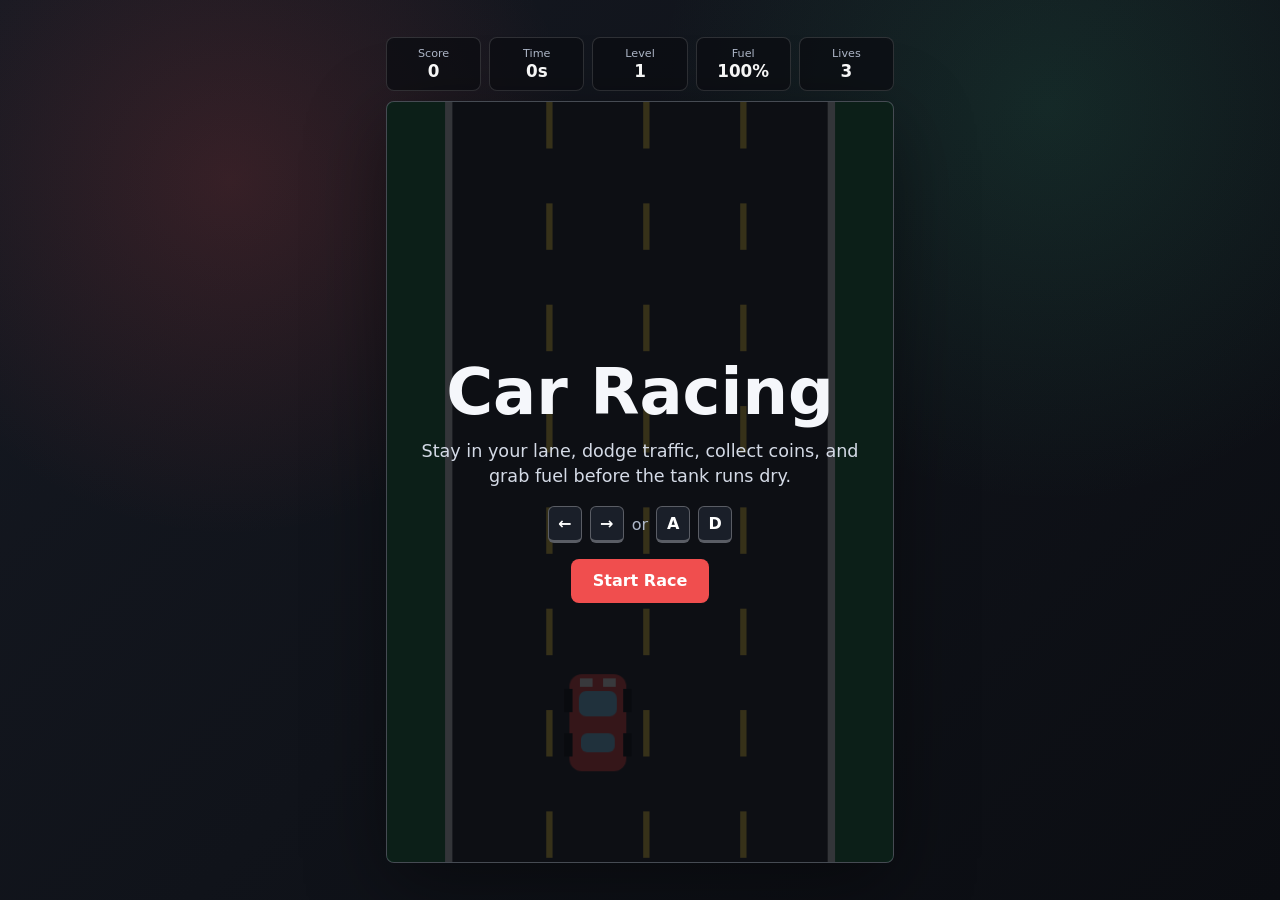
==== index.html @ 4f4225ee "first commit" ====
<!doctype html>
<html lang="en">
  <head>
    <meta charset="UTF-8" />
    <meta name="viewport" content="width=device-width, initial-scale=1.0" />
    <title>Car Racing Game</title>
    <link rel="stylesheet" href="styles.css" />
  </head>
  <body>
    <main class="shell">
      <section class="hud" aria-label="Game statistics">
        <div>
          <span>Score</span>
          <strong id="score">0</strong>
        </div>
        <div>
          <span>Time</span>
          <strong id="time">0s</strong>
        </div>
        <div>
          <span>Level</span>
          <strong id="level">1</strong>
        </div>
        <div>
          <span>Fuel</span>
          <strong id="fuel">100%</strong>
        </div>
        <div>
          <span>Lives</span>
          <strong id="lives">3</strong>
        </div>
      </section>

      <section class="game-frame" aria-label="Car racing game">
        <canvas id="game" width="480" height="720"></canvas>

        <div id="startScreen" class="overlay">
          <h1>Car Racing</h1>
          <p>Stay in your lane, dodge traffic, collect coins, and grab fuel before the tank runs dry.</p>
          <div class="keys" aria-label="Controls">
            <kbd>←</kbd><kbd>→</kbd><span>or</span><kbd>A</kbd><kbd>D</kbd>
          </div>
          <button id="startButton" type="button">Start Race</button>
        </div>

        <div id="gameOverScreen" class="overlay hidden">
          <h1>Game Over</h1>
          <p id="finalResult">Score: 0</p>
          <button id="restartButton" type="button">Race Again</button>
        </div>
      </section>
    </main>

    <script src="game.js"></script>
  </body>
</html>
---- styles.css ----
:root {
  color-scheme: dark;
  font-family: Inter, ui-sans-serif, system-ui, -apple-system, BlinkMacSystemFont, "Segoe UI", sans-serif;
  background: #101217;
  color: #f5f7fb;
}

* {
  box-sizing: border-box;
}

body {
  min-height: 100vh;
  margin: 0;
  display: grid;
  place-items: center;
  background:
    radial-gradient(circle at 18% 20%, rgba(240, 78, 78, 0.16), transparent 28%),
    radial-gradient(circle at 82% 12%, rgba(51, 177, 125, 0.14), transparent 30%),
    linear-gradient(135deg, #151922 0%, #0b0d12 100%);
}

.shell {
  width: min(100vw, 540px);
  padding: 16px;
}

.hud {
  display: grid;
  grid-template-columns: repeat(5, 1fr);
  gap: 8px;
  margin-bottom: 10px;
}

.hud div {
  min-width: 0;
  padding: 10px 8px;
  border: 1px solid rgba(255, 255, 255, 0.14);
  border-radius: 8px;
  background: rgba(12, 14, 19, 0.76);
  text-align: center;
}

.hud span {
  display: block;
  margin-bottom: 3px;
  color: #aeb7c8;
  font-size: 0.7rem;
  line-height: 1;
}

.hud strong {
  display: block;
  overflow: hidden;
  color: #ffffff;
  font-size: clamp(0.82rem, 3vw, 1.05rem);
  line-height: 1.1;
  text-overflow: ellipsis;
  white-space: nowrap;
}

.game-frame {
  position: relative;
  width: 100%;
  aspect-ratio: 2 / 3;
  overflow: hidden;
  border: 1px solid rgba(255, 255, 255, 0.16);
  border-radius: 8px;
  background: #232932;
  box-shadow: 0 22px 80px rgba(0, 0, 0, 0.42);
}

canvas {
  display: block;
  width: 100%;
  height: 100%;
}

.overlay {
  position: absolute;
  inset: 0;
  display: grid;
  align-content: center;
  justify-items: center;
  gap: 16px;
  padding: 28px;
  background: rgba(8, 10, 14, 0.78);
  text-align: center;
}

.overlay.hidden {
  display: none;
}

.overlay h1 {
  margin: 0;
  font-size: clamp(2.1rem, 9vw, 4rem);
  line-height: 0.95;
}

.overlay p {
  max-width: 30rem;
  margin: 0;
  color: #d4dae6;
  font-size: clamp(0.95rem, 3vw, 1.1rem);
  line-height: 1.45;
}

.keys {
  display: flex;
  flex-wrap: wrap;
  align-items: center;
  justify-content: center;
  gap: 8px;
  color: #aeb7c8;
}

kbd {
  min-width: 34px;
  padding: 7px 9px;
  border: 1px solid rgba(255, 255, 255, 0.28);
  border-bottom-width: 3px;
  border-radius: 6px;
  background: #1a1f29;
  color: #ffffff;
  font: inherit;
  font-weight: 800;
}

button {
  min-height: 44px;
  padding: 0 22px;
  border: 0;
  border-radius: 8px;
  background: #f04e4e;
  color: white;
  cursor: pointer;
  font: inherit;
  font-weight: 800;
}

button:hover,
button:focus-visible {
  background: #ff6868;
  outline: 3px solid rgba(255, 255, 255, 0.35);
  outline-offset: 3px;
}

@media (max-width: 430px) {
  .shell {
    padding: 10px;
  }

  .hud {
    gap: 6px;
  }

  .hud div {
    padding: 8px 4px;
  }
}
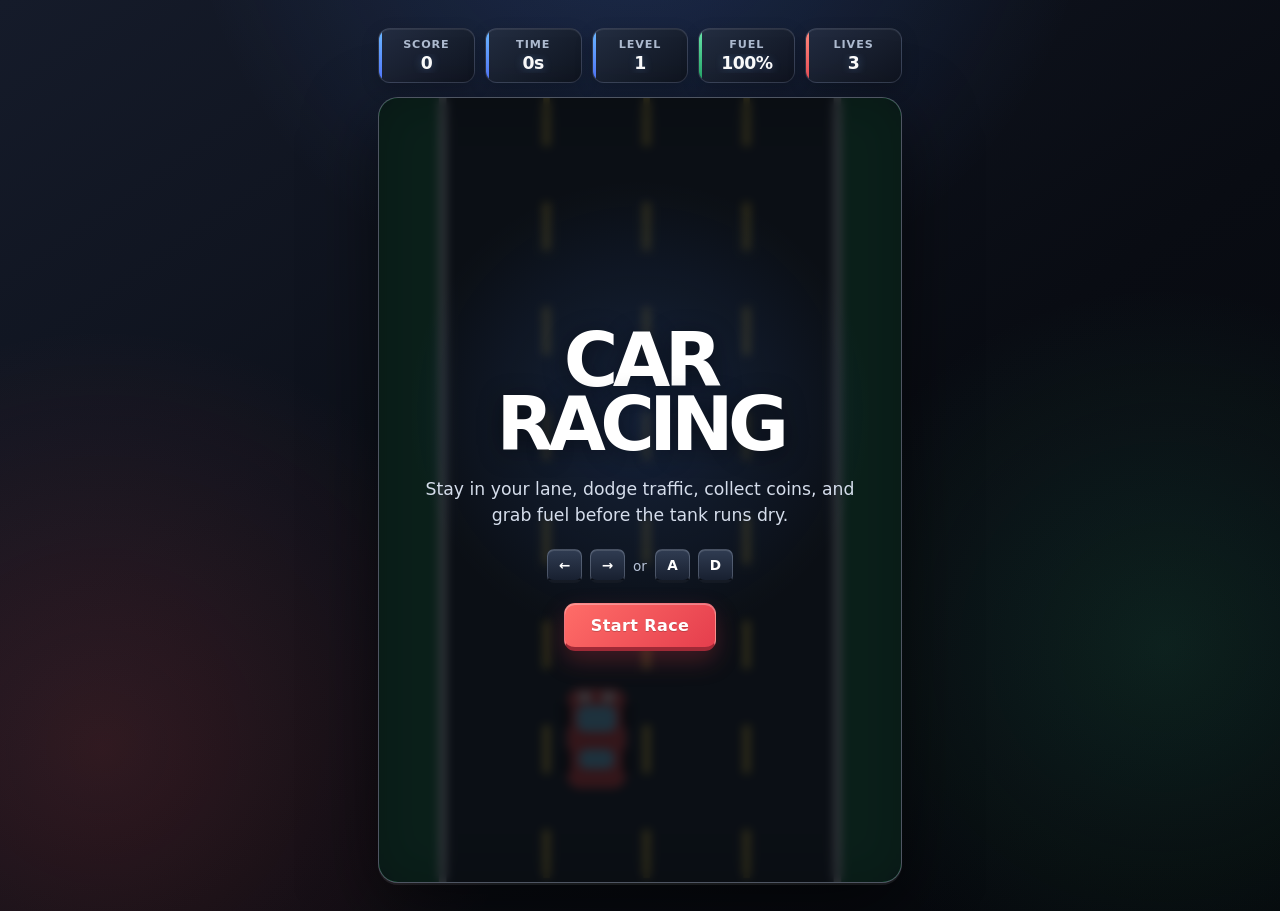
==== commit 809015f4: "Add collision detection and game update logic" ====
--- a/index.html
+++ b/index.html
@@ -54,3 +54,6 @@
     <script src="game.js"></script>
   </body>
 </html>
+<!-- git add .
+git commit -m "Add collision detection and game update logic"
+git push -->
--- a/styles.css
+++ b/styles.css
@@ -1,8 +1,9 @@
 :root {
   color-scheme: dark;
   font-family: Inter, ui-sans-serif, system-ui, -apple-system, BlinkMacSystemFont, "Segoe UI", sans-serif;
-  background: #101217;
-  color: #f5f7fb;
+  background: #080b12;
+  color: #f7f9ff;
+  font-synthesis: none;
 }
 
 * {
@@ -10,52 +11,81 @@
 }
 
 body {
+  min-width: 320px;
   min-height: 100vh;
+  min-height: 100dvh;
   margin: 0;
   display: grid;
   place-items: center;
+  overflow-x: hidden;
   background:
-    radial-gradient(circle at 18% 20%, rgba(240, 78, 78, 0.16), transparent 28%),
-    radial-gradient(circle at 82% 12%, rgba(51, 177, 125, 0.14), transparent 30%),
-    linear-gradient(135deg, #151922 0%, #0b0d12 100%);
+    radial-gradient(circle at 50% -15%, rgba(72, 132, 255, 0.22), transparent 37%),
+    radial-gradient(circle at 8% 82%, rgba(240, 78, 78, 0.16), transparent 30%),
+    radial-gradient(circle at 91% 71%, rgba(51, 177, 125, 0.14), transparent 27%),
+    linear-gradient(145deg, #151b2a 0%, #090c13 58%, #05070b 100%);
 }
 
 .shell {
-  width: min(100vw, 540px);
-  padding: 16px;
+  width: min(100%, 580px);
+  padding: clamp(12px, 3vw, 28px);
 }
 
 .hud {
   display: grid;
-  grid-template-columns: repeat(5, 1fr);
-  gap: 8px;
-  margin-bottom: 10px;
+  grid-template-columns: repeat(5, minmax(0, 1fr));
+  gap: clamp(6px, 1.6vw, 10px);
+  margin-bottom: clamp(9px, 2vw, 14px);
 }
 
 .hud div {
+  position: relative;
   min-width: 0;
-  padding: 10px 8px;
-  border: 1px solid rgba(255, 255, 255, 0.14);
-  border-radius: 8px;
-  background: rgba(12, 14, 19, 0.76);
+  padding: 10px 7px 9px;
+  overflow: hidden;
+  border: 1px solid rgba(202, 219, 255, 0.16);
+  border-radius: 12px;
+  background: linear-gradient(145deg, rgba(36, 46, 66, 0.94), rgba(15, 20, 31, 0.94));
+  box-shadow: inset 0 1px rgba(255, 255, 255, 0.07), 0 6px 18px rgba(0, 0, 0, 0.2);
   text-align: center;
+}
+
+.hud div::before {
+  position: absolute;
+  inset: 0 auto 0 0;
+  width: 3px;
+  background: linear-gradient(#6bb8ff, #5276ff);
+  content: "";
+}
+
+.hud div:nth-child(4)::before {
+  background: linear-gradient(#6be5ac, #22a969);
+}
+
+.hud div:nth-child(5)::before {
+  background: linear-gradient(#ff897d, #ed4e58);
 }
 
 .hud span {
   display: block;
-  margin-bottom: 3px;
-  color: #aeb7c8;
-  font-size: 0.7rem;
+  margin-bottom: 4px;
+  color: #aebbd0;
+  font-size: clamp(0.59rem, 2vw, 0.7rem);
+  font-weight: 700;
+  letter-spacing: 0.08em;
   line-height: 1;
+  text-transform: uppercase;
 }
 
 .hud strong {
   display: block;
   overflow: hidden;
-  color: #ffffff;
-  font-size: clamp(0.82rem, 3vw, 1.05rem);
+  color: #fff;
+  font-size: clamp(0.8rem, 3vw, 1.08rem);
+  font-variant-numeric: tabular-nums;
+  letter-spacing: -0.03em;
   line-height: 1.1;
   text-overflow: ellipsis;
+  text-shadow: 0 1px 10px rgba(123, 185, 255, 0.32);
   white-space: nowrap;
 }
 
@@ -64,10 +94,23 @@
   width: 100%;
   aspect-ratio: 2 / 3;
   overflow: hidden;
-  border: 1px solid rgba(255, 255, 255, 0.16);
-  border-radius: 8px;
+  border: 1px solid rgba(215, 228, 255, 0.24);
+  border-radius: clamp(14px, 3vw, 20px);
   background: #232932;
-  box-shadow: 0 22px 80px rgba(0, 0, 0, 0.42);
+  box-shadow:
+    inset 0 0 0 1px rgba(255, 255, 255, 0.05),
+    0 2px 0 rgba(255, 255, 255, 0.08),
+    0 24px 70px rgba(0, 0, 0, 0.52);
+}
+
+.game-frame::after {
+  position: absolute;
+  z-index: 2;
+  inset: 0;
+  border-radius: inherit;
+  box-shadow: inset 0 0 46px rgba(0, 0, 0, 0.28);
+  content: "";
+  pointer-events: none;
 }
 
 canvas {
@@ -78,13 +121,17 @@
 
 .overlay {
   position: absolute;
+  z-index: 3;
   inset: 0;
   display: grid;
   align-content: center;
   justify-items: center;
-  gap: 16px;
-  padding: 28px;
-  background: rgba(8, 10, 14, 0.78);
+  gap: clamp(15px, 3vw, 20px);
+  padding: clamp(24px, 7vw, 44px);
+  background:
+    radial-gradient(circle at 50% 40%, rgba(57, 99, 184, 0.24), transparent 43%),
+    rgba(6, 9, 15, 0.78);
+  backdrop-filter: blur(5px);
   text-align: center;
 }
 
@@ -94,16 +141,22 @@
 
 .overlay h1 {
   margin: 0;
-  font-size: clamp(2.1rem, 9vw, 4rem);
-  line-height: 0.95;
+  color: #fff;
+  font-size: clamp(2.25rem, 10vw, 4.65rem);
+  font-style: italic;
+  font-weight: 900;
+  letter-spacing: -0.075em;
+  line-height: 0.86;
+  text-shadow: 0 4px 24px rgba(0, 0, 0, 0.48);
+  text-transform: uppercase;
 }
 
 .overlay p {
   max-width: 30rem;
   margin: 0;
-  color: #d4dae6;
-  font-size: clamp(0.95rem, 3vw, 1.1rem);
-  line-height: 1.45;
+  color: #d5ddeb;
+  font-size: clamp(0.94rem, 3vw, 1.08rem);
+  line-height: 1.5;
 }
 
 .keys {
@@ -112,38 +165,53 @@
   align-items: center;
   justify-content: center;
   gap: 8px;
-  color: #aeb7c8;
+  color: #b7c2d7;
+  font-size: 0.85rem;
 }
 
 kbd {
-  min-width: 34px;
+  min-width: 35px;
   padding: 7px 9px;
-  border: 1px solid rgba(255, 255, 255, 0.28);
-  border-bottom-width: 3px;
-  border-radius: 6px;
-  background: #1a1f29;
-  color: #ffffff;
+  border: 1px solid rgba(224, 235, 255, 0.24);
+  border-bottom: 3px solid rgba(0, 0, 0, 0.55);
+  border-radius: 7px;
+  background: linear-gradient(#303c52, #182030);
+  box-shadow: inset 0 1px rgba(255, 255, 255, 0.12);
+  color: #fff;
   font: inherit;
   font-weight: 800;
 }
 
 button {
-  min-height: 44px;
-  padding: 0 22px;
-  border: 0;
-  border-radius: 8px;
-  background: #f04e4e;
-  color: white;
+  min-height: 48px;
+  padding: 0 26px;
+  border: 1px solid rgba(255, 255, 255, 0.25);
+  border-bottom: 4px solid #9f2936;
+  border-radius: 11px;
+  background: linear-gradient(135deg, #ff6d68, #e53e4d);
+  box-shadow: 0 10px 24px rgba(227, 62, 76, 0.26), inset 0 1px rgba(255, 255, 255, 0.3);
+  color: #fff;
   cursor: pointer;
   font: inherit;
-  font-weight: 800;
-}
-
-button:hover,
+  font-weight: 900;
+  letter-spacing: 0.025em;
+  text-shadow: 0 1px rgba(0, 0, 0, 0.18);
+  transition: transform 150ms ease, box-shadow 150ms ease, filter 150ms ease;
+}
+
+button:hover {
+  filter: brightness(1.08);
+  transform: translateY(-2px);
+}
+
+button:active {
+  border-bottom-width: 2px;
+  transform: translateY(2px);
+}
+
 button:focus-visible {
-  background: #ff6868;
-  outline: 3px solid rgba(255, 255, 255, 0.35);
-  outline-offset: 3px;
+  outline: 3px solid #fff;
+  outline-offset: 4px;
 }
 
 @media (max-width: 430px) {
@@ -151,11 +219,21 @@
     padding: 10px;
   }
 
-  .hud {
-    gap: 6px;
-  }
-
   .hud div {
     padding: 8px 4px;
-  }
-}
+    border-radius: 9px;
+  }
+
+  .hud span {
+    font-size: 0.56rem;
+  }
+}
+
+@media (prefers-reduced-motion: reduce) {
+  *,
+  *::before,
+  *::after {
+    scroll-behavior: auto !important;
+    transition-duration: 0.01ms !important;
+  }
+}
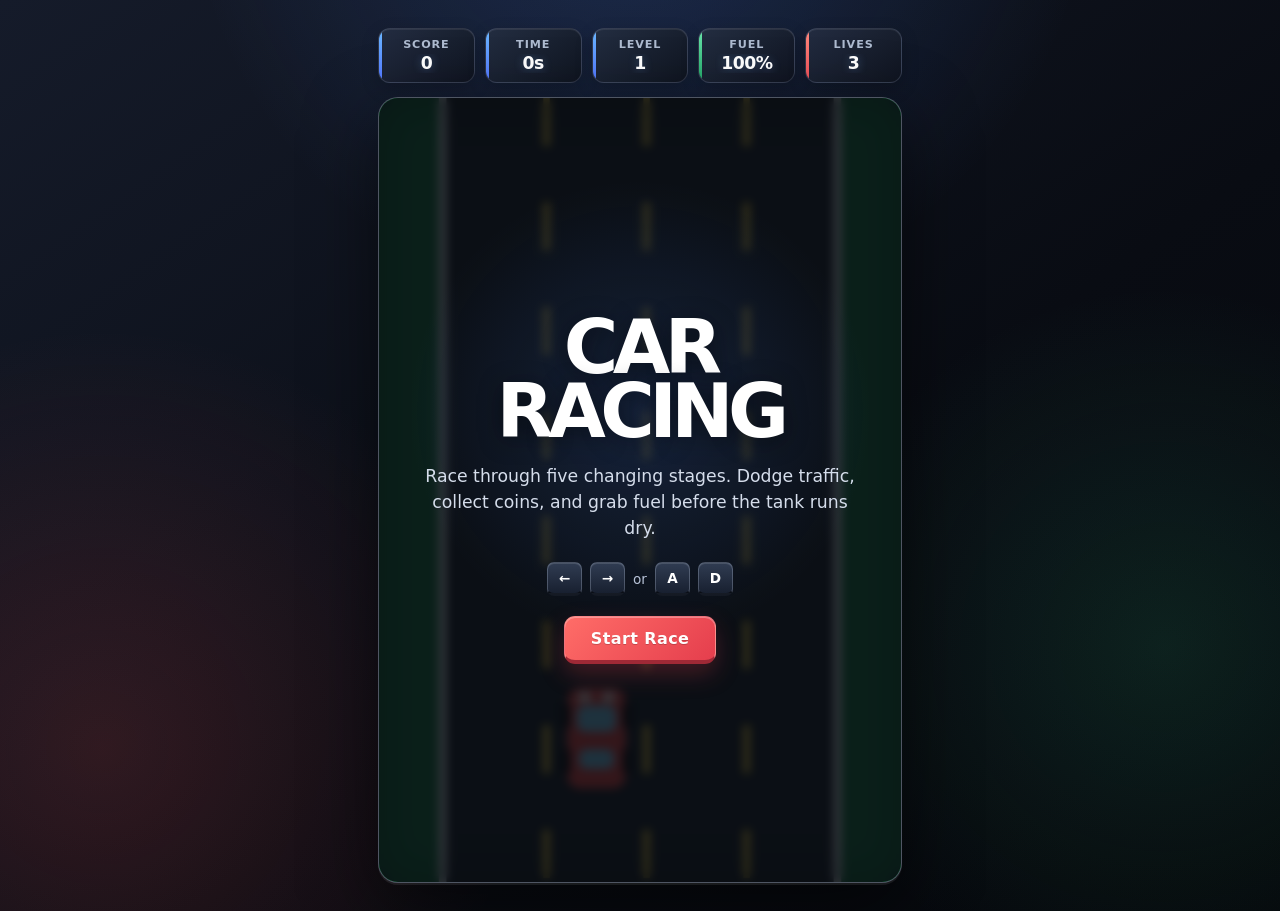
==== commit ca9d3ca6: "Update project" ====
--- a/index.html
+++ b/index.html
@@ -33,10 +33,11 @@
 
       <section class="game-frame" aria-label="Car racing game">
         <canvas id="game" width="480" height="720"></canvas>
+        <div id="levelBanner" class="level-banner" aria-live="polite"></div>
 
         <div id="startScreen" class="overlay">
           <h1>Car Racing</h1>
-          <p>Stay in your lane, dodge traffic, collect coins, and grab fuel before the tank runs dry.</p>
+          <p>Race through five changing stages. Dodge traffic, collect coins, and grab fuel before the tank runs dry.</p>
           <div class="keys" aria-label="Controls">
             <kbd>←</kbd><kbd>→</kbd><span>or</span><kbd>A</kbd><kbd>D</kbd>
           </div>
@@ -56,4 +57,19 @@
 </html>
 <!-- git add .
 git commit -m "Add collision detection and game update logic"
+git push -->
+<!-- git add .
+git commit -m "Add collision detection and game update logic"
+git push -->
+<!-- git add .
+git commit -m "Add collision detection and game update logic"
+git push -->
+<!-- git add .
+git commit -m "Add collision detection and game update logic"
+git push -->
+<!-- git add .
+git commit -m "Add collision detection and game update logic"
+git push -->
+<!-- git add .
+git commit -m "Add collision detection and game update logic"
 git push -->
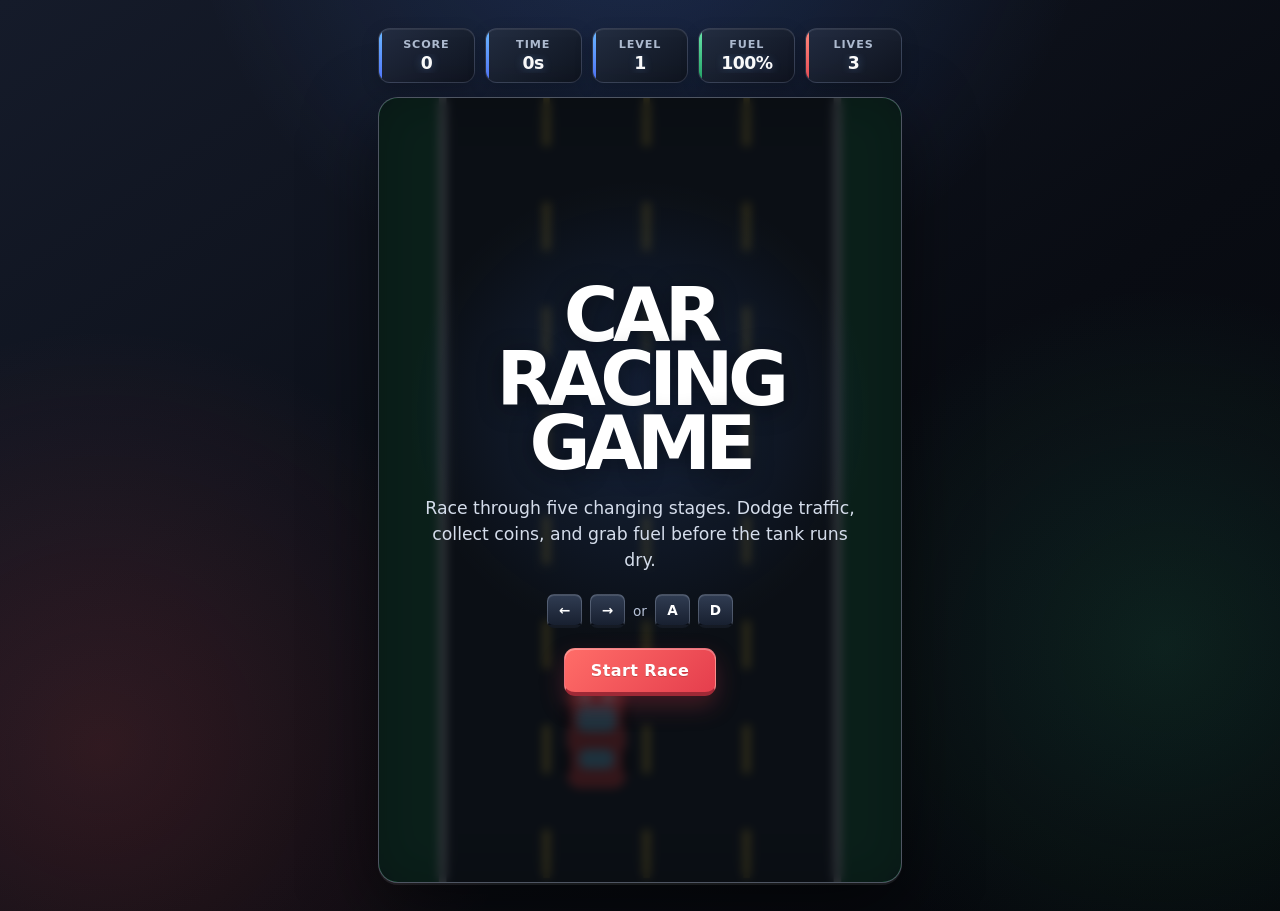
==== commit 199d26ae: "change title" ====
--- a/index.html
+++ b/index.html
@@ -36,7 +36,7 @@
         <div id="levelBanner" class="level-banner" aria-live="polite"></div>
 
         <div id="startScreen" class="overlay">
-          <h1>Car Racing</h1>
+          <h1>Car Racing Game</h1>
           <p>Race through five changing stages. Dodge traffic, collect coins, and grab fuel before the tank runs dry.</p>
           <div class="keys" aria-label="Controls">
             <kbd>←</kbd><kbd>→</kbd><span>or</span><kbd>A</kbd><kbd>D</kbd>
@@ -55,21 +55,3 @@
     <script src="game.js"></script>
   </body>
 </html>
-<!-- git add .
-git commit -m "Add collision detection and game update logic"
-git push -->
-<!-- git add .
-git commit -m "Add collision detection and game update logic"
-git push -->
-<!-- git add .
-git commit -m "Add collision detection and game update logic"
-git push -->
-<!-- git add .
-git commit -m "Add collision detection and game update logic"
-git push -->
-<!-- git add .
-git commit -m "Add collision detection and game update logic"
-git push -->
-<!-- git add .
-git commit -m "Add collision detection and game update logic"
-git push -->
--- a/styles.css
+++ b/styles.css
@@ -113,6 +113,58 @@
   pointer-events: none;
 }
 
+.level-banner {
+  position: absolute;
+  z-index: 3;
+  top: 18px;
+  left: 50%;
+  min-width: 184px;
+  padding: 9px 16px 10px;
+  border: 1px solid rgba(255, 255, 255, 0.35);
+  border-radius: 11px;
+  background: rgba(8, 12, 21, 0.82);
+  box-shadow: 0 10px 26px rgba(0, 0, 0, 0.35);
+  color: #fff;
+  opacity: 0;
+  pointer-events: none;
+  text-align: center;
+  transform: translate(-50%, -24px);
+}
+
+.level-banner span,
+.level-banner strong {
+  display: block;
+}
+
+.level-banner span {
+  color: #a9cfff;
+  font-size: 0.68rem;
+  font-weight: 800;
+  letter-spacing: 0.14em;
+  text-transform: uppercase;
+}
+
+.level-banner strong {
+  margin-top: 2px;
+  font-size: 1.15rem;
+}
+
+.level-banner.show {
+  animation: level-announcement 2.4s ease forwards;
+}
+
+@keyframes level-announcement {
+  14%, 78% {
+    opacity: 1;
+    transform: translate(-50%, 0);
+  }
+
+  100% {
+    opacity: 0;
+    transform: translate(-50%, -8px);
+  }
+}
+
 canvas {
   display: block;
   width: 100%;
